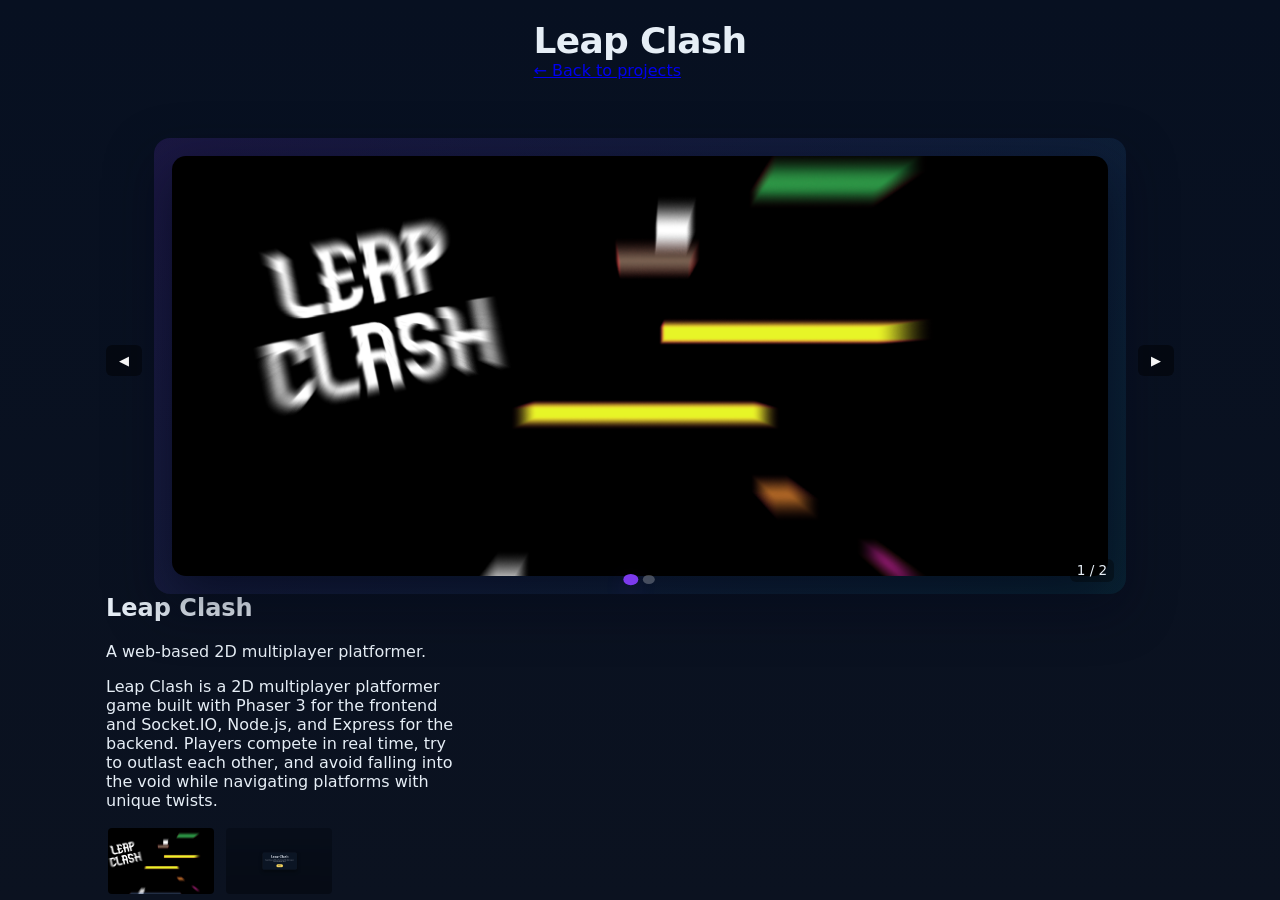
==== projects/leap-clash/index.html @ 260a87cd "leap=clash" ====
<!doctype html>
<html lang="en">
  <head>
    <meta charset="utf-8" />
    <meta name="viewport" content="width=device-width,initial-scale=1" />
    <title>Leap Clash — Onlynoer's Portfolio</title>
    <link rel="stylesheet" href="/css/styles.css" />
  </head>
  <body>
    <header class="site-header">
      <div class="header-inner">
        <div>
          <h1 class="site-title">Leap Clash</h1>
          <p class="site-sub"><a href="/index.html">← Back to projects</a></p>
        </div>
      </div>
    </header>

    <main class="container">
      <section class="project-page">
        <div class="project-top">
          <div class="viewer-inline">
            <button id="inline-prev" class="viewer-inline-prev" aria-label="Previous image">◀</button>
            <div class="viewer-inline-frame">
              <img id="inline-img" class="inline-img" alt="Leap Clash image 1" />
              <div id="inline-dots" class="inline-dots"></div>
              <div id="inline-counter" class="inline-counter"></div>
            </div>
            <button id="inline-next" class="viewer-inline-next" aria-label="Next image">▶</button>
          </div>
        </div>

        <div class="project-meta">
          <h2 id="project-title">Leap Clash</h2>
          <p id="project-blurb" class="project-blurb">A web-based 2D multiplayer platformer.</p>
          <p id="project-desc" class="project-desc">Leap Clash is a 2D multiplayer platformer game built with Phaser 3 for the frontend and Socket.IO, Node.js, and Express for the backend. Players compete in real time, try to outlast each other, and avoid falling into the void while navigating platforms with unique twists.</p>
        </div>

        <div id="thumbs-row" class="thumbs-row"></div>
      </section>
    </main>

    <script>
      window.PROJECT_DATA = {
        title: 'Leap Clash',
        blurb: 'A web-based 2D multiplayer platformer.',
        description: 'Leap Clash is a 2D multiplayer platformer game built with Phaser 3 for the frontend and Socket.IO, Node.js, and Express for the backend. Players compete in real time, try to outlast each other, and avoid falling into the void while navigating platforms with unique twists.',
        images: [
          '/data/assets/leap_clash_thumbnail.png',
          '/data/assets/leap_clash_play.png'
        ]
      };
    </script>
    <script src="/js/project-static.js" defer></script>
  </body>
</html>
---- css/styles.css ----
:root {
    --bg-0: #071021;
    --bg-1: #0b1220;
    --card-bg: rgba(255, 255, 255, 0.03);
    --accent: #7c3aed;
    --muted: #9aa3b2;
    --fg: #e6eef6;
}

/* Theme variable sets */
:root.theme-dark {
    --bg-0: #071021;
    --bg-1: #0b1220;
    --card-bg: rgba(255, 255, 255, 0.03);
    --accent: #7c3aed;
    --muted: #9aa3b2;
    --fg: #e6eef6
}

:root.theme-light {
    --bg-0: #f7fafc;
    --bg-1: #ffffff;
    --card-bg: rgba(2, 6, 23, 0.03);
    --accent: #2563eb;
    --muted: #52606d;
    --fg: #0b1220
}

:root.theme-neon {
    --bg-0: #020617;
    --bg-1: #08122a;
    --card-bg: rgba(124, 58, 237, 0.08);
    --accent: #00e5ff;
    --muted: #9fd3ff;
    --fg: #e6f7ff
}

:root.theme-earth {
    --bg-0: #0b1f15;
    --bg-1: #0f2b20;
    --card-bg: rgba(255, 255, 255, 0.02);
    --accent: #a16207;
    --muted: #b7b7a4;
    --fg: #eef6ec
}

* {
    box-sizing: border-box
}

html,
body {
    height: 100%
}

body {
    margin: 0;
    font-family: Inter, system-ui, -apple-system, Segoe UI, Roboto, 'Helvetica Neue', Arial;
    color: var(--fg);
    background: linear-gradient(180deg, var(--bg-0) 0%, var(--bg-1) 100%);
    -webkit-font-smoothing: antialiased
}

.site-header {
    padding: 1.25rem 1rem;
    position: relative
}

.header-inner {
    display: flex;
    align-items: center;
    justify-content: center;
    gap: 1rem
}

.site-title {
    margin: 0;
    font-size: clamp(1.5rem, 3vw, 2.25rem);
    letter-spacing: -0.02em;
    text-align: center
}

.site-sub {
    margin: 0;
    color: var(--muted)
}

.controls {
    display: flex;
    gap: .5rem;
    align-items: center;
    position: absolute;
    right: 1rem;
    top: 50%;
    transform: translateY(-50%)
}

.controls select,
.controls button {
    background: transparent;
    border: 1px solid rgba(255, 255, 255, 0.06);
    color: var(--fg);
    padding: .45rem .6rem;
    border-radius: 8px;
    cursor: pointer
}

.controls button {
    min-width: 72px
}

.visually-hidden {
    position: absolute !important;
    height: 1px;
    width: 1px;
    overflow: hidden;
    clip: rect(1px, 1px, 1px, 1px);
    white-space: nowrap
}

.container {
    max-width: 1100px;
    margin: 1.75rem auto;
    padding: 0 1rem
}

.projects {
    display: grid;
    grid-template-columns: repeat(auto-fit, minmax(240px, 1fr));
    gap: 1rem
}

.layout-list .projects {
    display: block
}

.layout-list .card {
    display: flex;
    gap: 1rem
}

.card {
    background: var(--card-bg);
    border: 1px solid rgba(255, 255, 255, 0.03);
    padding: 1rem;
    border-radius: 10px;
    cursor: pointer;
    transition: transform .18s ease, box-shadow .18s ease
}

.card:hover {
    transform: translateY(-6px);
    box-shadow: 0 8px 30px rgba(2, 6, 23, 0.6)
}

.card:focus,
.card:focus-visible {
    transform: translateY(-6px);
    box-shadow: 0 8px 30px rgba(2, 6, 23, 0.6);
    outline: 2px solid var(--accent);
    outline-offset: 3px
}

.thumb {
    width: 100%;
    height: 160px;
    object-fit: cover;
    border-radius: 8px;
    margin-bottom: .6rem
}

.card h3 {
    margin: .2rem 0 .4rem 0
}

.card p {
    margin: 0;
    color: var(--muted);
    font-size: .95rem
}

.project-detail {
    position: fixed;
    right: 1rem;
    top: 1.2rem;
    bottom: 1.2rem;
    width: 420px;
    padding: 1rem;
    border-radius: 10px;
    box-shadow: 0 8px 40px rgba(2, 6, 23, 0.6);
    overflow: auto
}

.hidden {
    display: none
}

.thumbnails {
    display: flex;
    flex-wrap: wrap;
    gap: .5rem;
}
.viewer-inline-frame {
    margin-top: .6rem;
    min-height: 420px;
    border-radius: 16px;
    overflow: hidden;
    background: linear-gradient(135deg, rgba(124, 58, 237, 0.16), rgba(0, 229, 255, 0.08));
    box-shadow: 0 18px 50px rgba(2, 6, 23, 0.35)
}

.thumb-sm {
    width: 80px;
    height: 60px;
    object-fit: cover;
    border-radius: 6px;
    cursor: pointer;
    border: 2px solid transparent
}

.thumb-sm:focus,
.thumb-sm:hover {
    outline: none;
    border-color: var(--accent)
}

.viewer {
    position: fixed;
    inset: 0;
    display: flex;
    align-items: center;
    justify-content: center;
    background: linear-gradient(rgba(3, 7, 18, 0.6), rgba(2, 6, 23, 0.8));
    z-index: 60
}

.viewer.hidden {
    display: none
}

.viewer-img {
    max-width: 90%;
    max-height: 80%;
    border-radius: 8px;
    box-shadow: 0 12px 40px rgba(2, 6, 23, 0.7);
    display: block
}

.viewer-img.broken {
    display: none
}

.viewer-msg {
    color: var(--fg);
    background: rgba(0, 0, 0, 0.38);
    padding: .6rem .8rem;
    border-radius: 8px;
    position: fixed;
    top: 60%;
    transform: translateY(-50%);
}

.viewer-close {
    position: fixed;
    right: 1rem;
    top: 1rem;
    background: transparent;
    border: 0;
    color: #fff;
    font-size: 1.4rem;
    cursor: pointer;
    z-index: 120
}

.viewer-nav {
    position: fixed;
    top: 50%;
    transform: translateY(-50%);
    background: rgba(0, 0, 0, 0.35);
    border: 0;
    color: #fff;
    padding: .5rem 1rem;
    border-radius: 6px;
    cursor: pointer;
    z-index: 110
}

.viewer {
    pointer-events: auto;
    z-index: 900
}

.viewer-close,
.viewer-nav,
.viewer-img {
    pointer-events: auto
}

.viewer-msg.hidden {
    display: none
}

.viewer-prev {
    left: 1rem
}

.viewer-next {
    right: 1rem
}

@media(max-width:900px) {
    .project-detail {
        position: static;
        width: auto;
        margin-top: 1rem;
        border-radius: 8px
    }
}

/* Inline project viewer styles */
.project-top {
    display: flex;
    gap: 1.25rem;
    align-items: flex-start
}

.viewer-inline {
    flex: 1;
    display: flex;
    align-items: center;
    gap: .75rem;
    position: relative
}

.viewer-inline-frame {
    position: relative;
    width: 100%;
    display: flex;
    align-items: center;
    justify-content: center;
    min-height: 420px;
    border-radius: 16px;
    overflow: hidden;
    padding: 18px;
    background: linear-gradient(135deg, rgba(124, 58, 237, 0.16), rgba(0, 229, 255, 0.08));
    box-shadow: 0 18px 50px rgba(2, 6, 23, 0.35)
}

.inline-img {
    width: 100%;
    height: 420px;
    object-fit: cover;
    border-radius: 14px;
    box-shadow: 0 18px 50px rgba(2, 6, 23, 0.6);
    transition: opacity .35s ease, transform .45s ease
}

.viewer-inline-prev,
.viewer-inline-next {
    background: rgba(0, 0, 0, 0.45);
    border: 0;
    color: #fff;
    padding: .5rem .8rem;
    border-radius: 6px;
    cursor: pointer
}

.inline-dots {
    position: absolute;
    left: 50%;
    transform: translateX(-50%);
    bottom: 10px;
    display: flex;
    gap: .4rem
}

.dot {
    width: 9px;
    height: 9px;
    border-radius: 50%;
    background: rgba(255, 255, 255, 0.25);
    border: 0;
    cursor: pointer
}

.dot.active {
    background: var(--accent);
    box-shadow: 0 6px 18px rgba(124, 58, 237, 0.18);
    transform: scale(1.25)
}

.inline-counter {
    position: absolute;
    right: 12px;
    bottom: 12px;
    background: rgba(0, 0, 0, 0.35);
    color: var(--fg);
    padding: .2rem .45rem;
    border-radius: 6px;
    font-size: .85rem
}

.project-meta {
    width: 360px
}

.project-meta h2 {
    margin-top: 0
}

.thumbs-row {
    display: flex;
    gap: .5rem;
    margin-top: .8rem
}

.thumbs-row .thumb-sm {
    width: 110px;
    height: 70px
}

@media(max-width:900px) {
    .project-top {
        flex-direction: column
    }

    .project-meta {
        width: auto
    }

    .inline-img {
        height: 260px
    }

    .thumbs-row .thumb-sm {
        width: 80px;
        height: 55px
    }
}
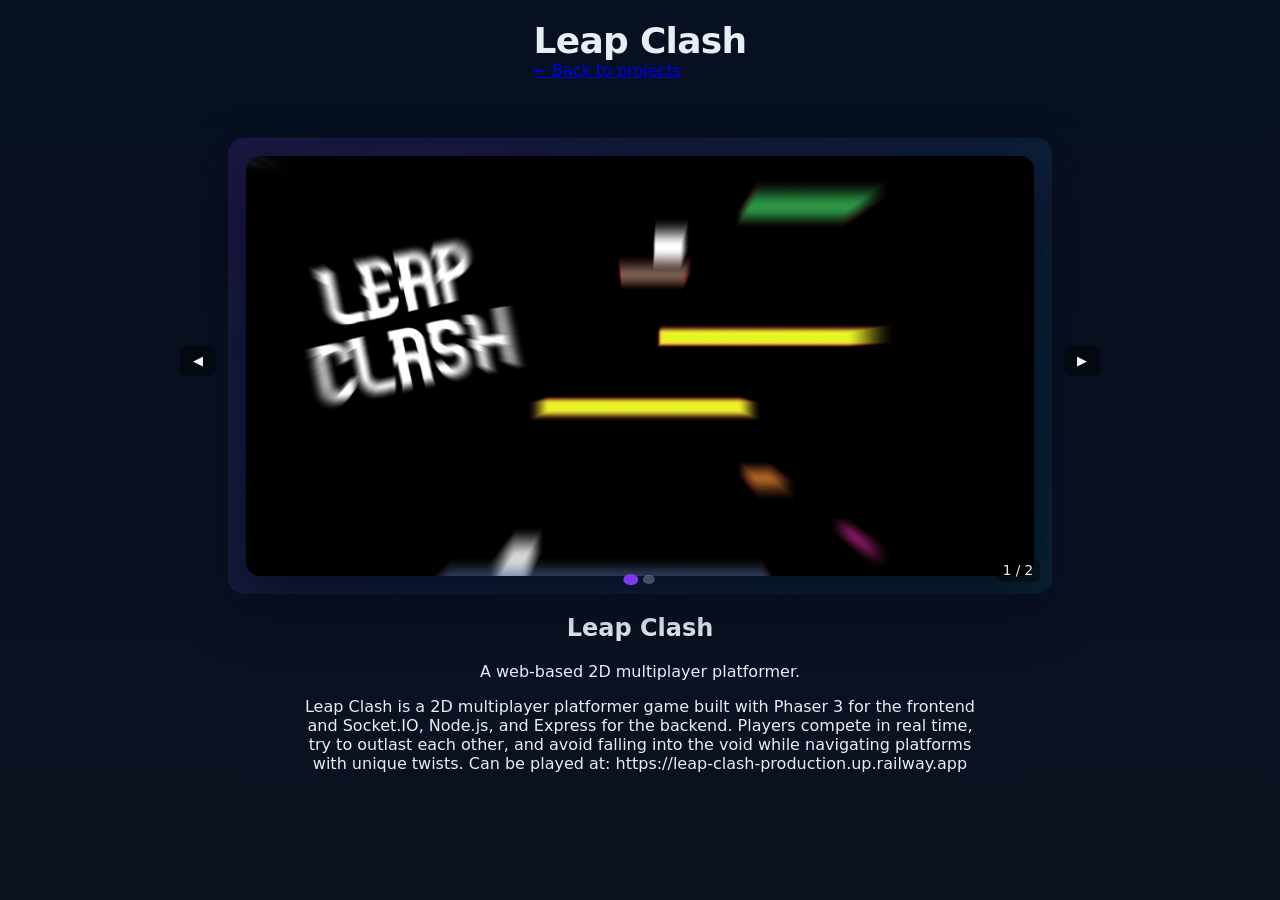
==== commit 2aa73513: "ugh" ====
--- a/projects/leap-clash/index.html
+++ b/projects/leap-clash/index.html
@@ -4,14 +4,14 @@
     <meta charset="utf-8" />
     <meta name="viewport" content="width=device-width,initial-scale=1" />
     <title>Leap Clash — Onlynoer's Portfolio</title>
-    <link rel="stylesheet" href="/css/styles.css" />
+    <link rel="stylesheet" href="../../css/styles.css" />
   </head>
   <body>
     <header class="site-header">
       <div class="header-inner">
         <div>
           <h1 class="site-title">Leap Clash</h1>
-          <p class="site-sub"><a href="/index.html">← Back to projects</a></p>
+          <p class="site-sub"><a href="../../index.html">← Back to projects</a></p>
         </div>
       </div>
     </header>
@@ -33,7 +33,7 @@
         <div class="project-meta">
           <h2 id="project-title">Leap Clash</h2>
           <p id="project-blurb" class="project-blurb">A web-based 2D multiplayer platformer.</p>
-          <p id="project-desc" class="project-desc">Leap Clash is a 2D multiplayer platformer game built with Phaser 3 for the frontend and Socket.IO, Node.js, and Express for the backend. Players compete in real time, try to outlast each other, and avoid falling into the void while navigating platforms with unique twists.</p>
+          <p id="project-desc" class="project-desc">Leap Clash is a 2D multiplayer platformer game built with Phaser 3 for the frontend and Socket.IO, Node.js, and Express for the backend. Players compete in real time, try to outlast each other, and avoid falling into the void while navigating platforms with unique twists. Can be played at <a href="https://leap-clash-production.up.railway.app/" target="_blank" rel="noopener noreferrer">https://leap-clash-production.up.railway.app/</a>.</p>
         </div>
 
         <div id="thumbs-row" class="thumbs-row"></div>
@@ -44,13 +44,13 @@
       window.PROJECT_DATA = {
         title: 'Leap Clash',
         blurb: 'A web-based 2D multiplayer platformer.',
-        description: 'Leap Clash is a 2D multiplayer platformer game built with Phaser 3 for the frontend and Socket.IO, Node.js, and Express for the backend. Players compete in real time, try to outlast each other, and avoid falling into the void while navigating platforms with unique twists.',
+        description: 'Leap Clash is a 2D multiplayer platformer game built with Phaser 3 for the frontend and Socket.IO, Node.js, and Express for the backend. Players compete in real time, try to outlast each other, and avoid falling into the void while navigating platforms with unique twists. Can be played at: https://leap-clash-production.up.railway.app',
         images: [
-          '/data/assets/leap_clash_thumbnail.png',
-          '/data/assets/leap_clash_play.png'
+          '../../data/assets/leap_clash_thumbnail.png',
+          '../../data/assets/leap_clash_play.png'
         ]
       };
     </script>
-    <script src="/js/project-static.js" defer></script>
+    <script src="../../js/project-static.js" defer></script>
   </body>
 </html>
--- a/css/styles.css
+++ b/css/styles.css
@@ -318,10 +318,21 @@
 }
 
 /* Inline project viewer styles */
+.project-page {
+    max-width: 920px;
+    margin: 0 auto;
+    display: flex;
+    flex-direction: column;
+    align-items: center;
+    gap: 1.25rem
+}
+
 .project-top {
     display: flex;
     gap: 1.25rem;
-    align-items: flex-start
+    align-items: center;
+    justify-content: center;
+    width: 100%
 }
 
 .viewer-inline {
@@ -329,12 +340,14 @@
     display: flex;
     align-items: center;
     gap: .75rem;
-    position: relative
+    position: relative;
+    justify-content: center;
+    width: 100%
 }
 
 .viewer-inline-frame {
     position: relative;
-    width: 100%;
+    width: min(100%, 860px);
     display: flex;
     align-items: center;
     justify-content: center;
@@ -401,17 +414,21 @@
 }
 
 .project-meta {
-    width: 360px
+    width: min(100%, 680px);
+    text-align: center
 }
 
 .project-meta h2 {
     margin-top: 0
 }
 
+.project-meta p {
+    margin-left: auto;
+    margin-right: auto
+}
+
 .thumbs-row {
-    display: flex;
-    gap: .5rem;
-    margin-top: .8rem
+    display: none
 }
 
 .thumbs-row .thumb-sm {
@@ -420,20 +437,27 @@
 }
 
 @media(max-width:900px) {
+    .project-page {
+        max-width: 100%
+    }
+
     .project-top {
         flex-direction: column
     }
 
+    .viewer-inline {
+        width: 100%
+    }
+
     .project-meta {
-        width: auto
+        width: 100%
+    }
+
+    .project-top {
+        gap: 1rem
     }
 
     .inline-img {
         height: 260px
     }
-
-    .thumbs-row .thumb-sm {
-        width: 80px;
-        height: 55px
-    }
 }
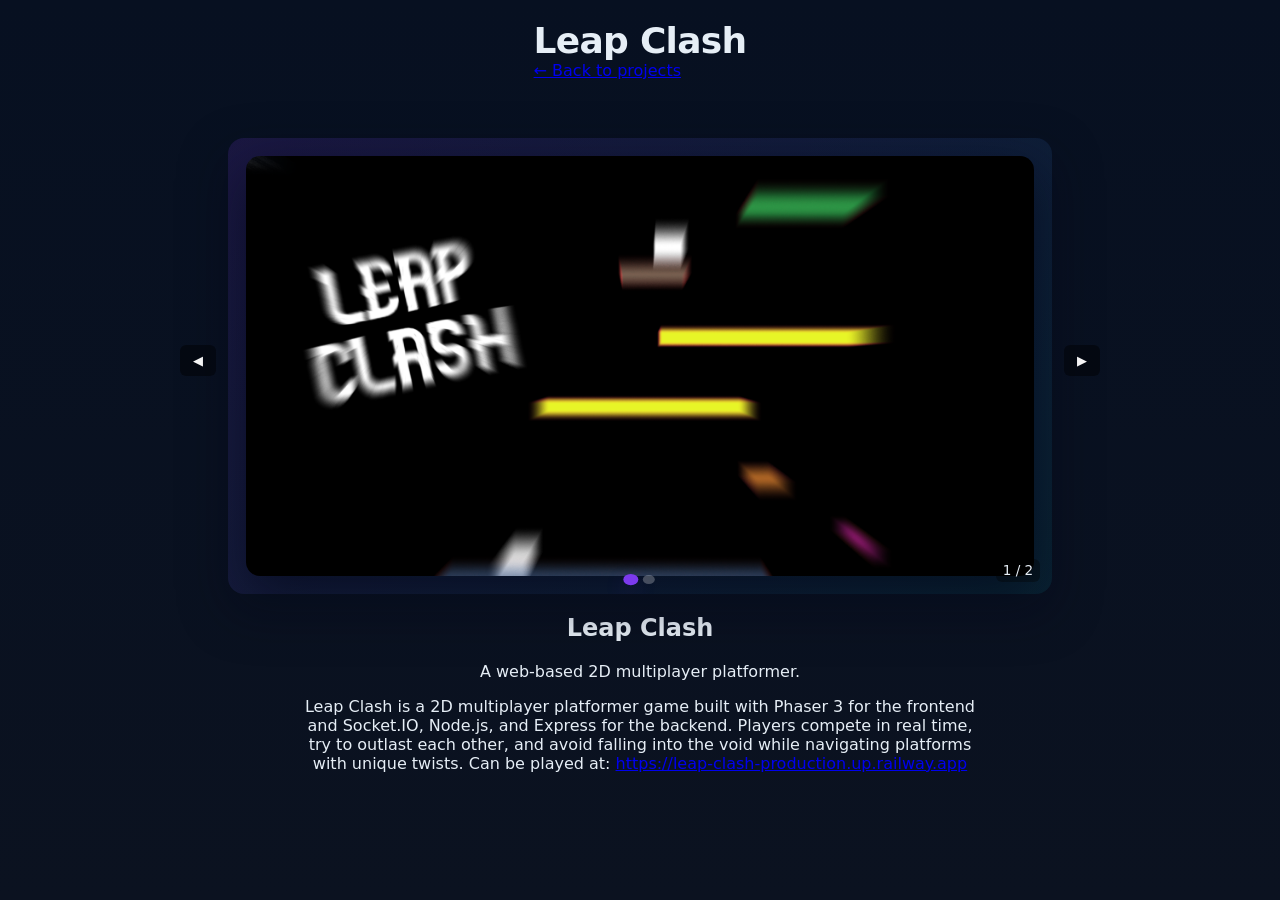
==== commit 25898531: "clickable link" ====
--- a/projects/leap-clash/index.html
+++ b/projects/leap-clash/index.html
@@ -44,7 +44,7 @@
       window.PROJECT_DATA = {
         title: 'Leap Clash',
         blurb: 'A web-based 2D multiplayer platformer.',
-        description: 'Leap Clash is a 2D multiplayer platformer game built with Phaser 3 for the frontend and Socket.IO, Node.js, and Express for the backend. Players compete in real time, try to outlast each other, and avoid falling into the void while navigating platforms with unique twists. Can be played at: https://leap-clash-production.up.railway.app',
+        description: 'Leap Clash is a 2D multiplayer platformer game built with Phaser 3 for the frontend and Socket.IO, Node.js, and Express for the backend. Players compete in real time, try to outlast each other, and avoid falling into the void while navigating platforms with unique twists. Can be played at: <a href="https://leap-clash-production.up.railway.app" target="_blank" rel="noopener noreferrer">https://leap-clash-production.up.railway.app</a>',
         images: [
           '../../data/assets/leap_clash_thumbnail.png',
           '../../data/assets/leap_clash_play.png'
